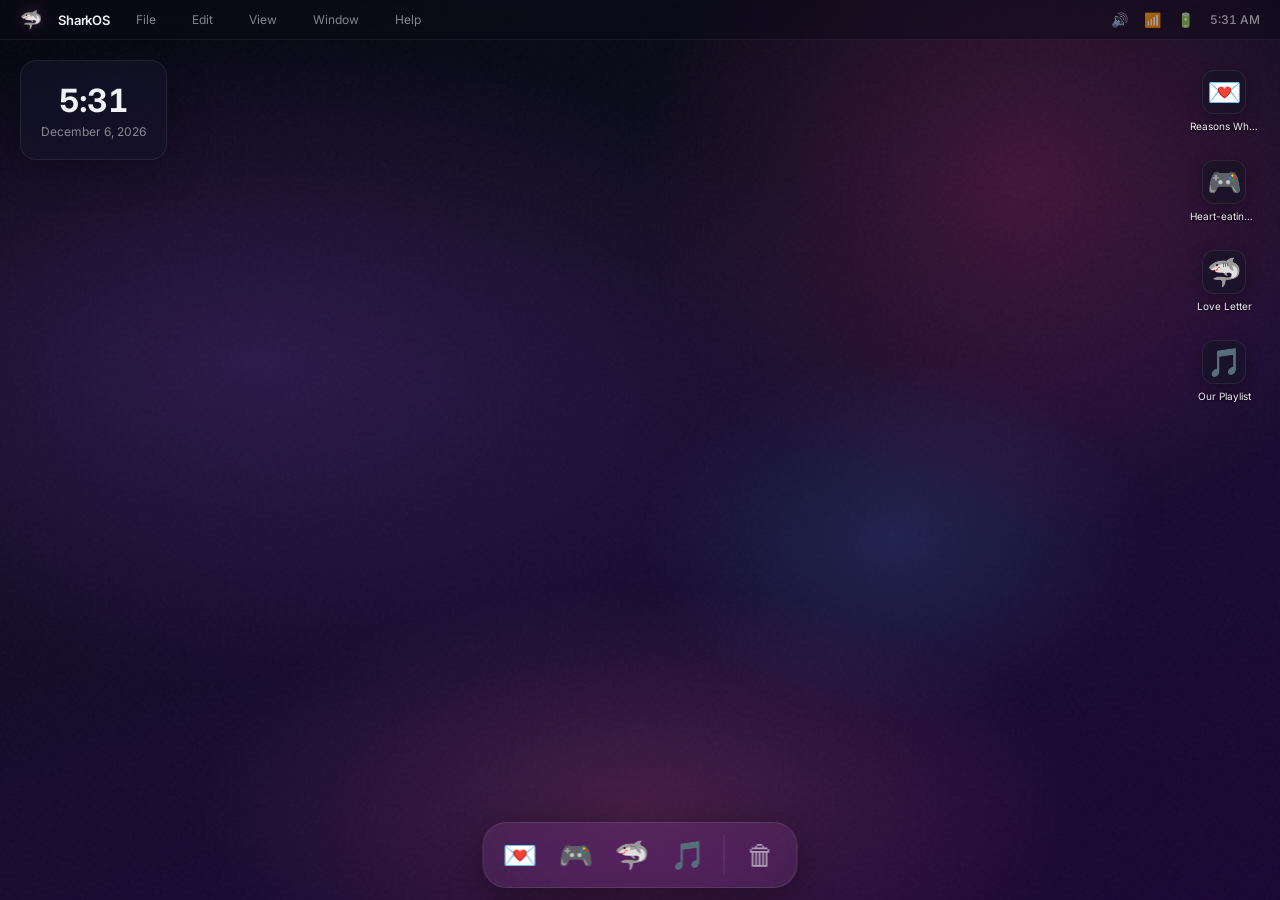
==== index.html @ 54b9f14b "SharkOS 2.0: reimagined macOS Sonoma layout - Replaced taskbar+start menu with macOS-style menu bar " ====
<!DOCTYPE html>
<html lang="en">
<head>
  <meta charset="UTF-8">
  <meta name="viewport" content="width=device-width, initial-scale=1.0">
  <title data-config="app.name">SharkOS</title>
  <link rel="stylesheet" href="css/sharkos.css">
</head>
<body>

  <div id="wallpaper"></div>

  <div id="menu-bar">
    <div class="menu-left">
      <span class="menu-logo">🦈</span>
      <span class="menu-app-name" data-config="app.name">SharkOS</span>
      <span class="menu-item">File</span>
      <span class="menu-item">Edit</span>
      <span class="menu-item">View</span>
      <span class="menu-item">Window</span>
      <span class="menu-item">Help</span>
    </div>
    <div class="menu-right">
      <span class="menu-icon">🔊</span>
      <span class="menu-icon">📶</span>
      <span class="menu-icon">🔋</span>
      <span class="menu-clock" id="menu-clock">12:00 PM</span>
    </div>
  </div>

  <div id="desktop">
    <div class="widget" id="clock-widget">
      <div class="widget-time" id="widget-time">12:00</div>
      <div class="widget-date" id="widget-date">April 27, 2026</div>
    </div>

    <div id="desktop-icons"></div>

    <div id="windows"></div>
  </div>

  <div id="dock">
    <div id="dock-container"></div>
  </div>

  <script src="js/sharkos.js"></script>
  <script src="js/game.js"></script>
</body>
</html>
---- css/sharkos.css ----
@import url('https://fonts.googleapis.com/css2?family=Inter:wght@300;400;500;600;700&display=swap');

:root {
  --bg-base: #0a0a1a;
  --glass-bg: rgba(20, 20, 35, 0.6);
  --glass-border: rgba(255, 255, 255, 0.08);
  --glass-highlight: rgba(255, 255, 255, 0.12);
  --accent: #ff6b9d;
  --accent-glow: rgba(255, 107, 157, 0.25);
  --text: #f0f0f5;
  --text-dim: rgba(255, 255, 255, 0.5);
  --text-faint: rgba(255, 255, 255, 0.25);
  --menu-bar-h: 40px;
  --dock-h: 72px;
  --radius: 16px;
  --radius-sm: 10px;
  --shadow: 0 25px 80px rgba(0, 0, 0, 0.5), 0 0 0 1px rgba(255, 255, 255, 0.05);
  --transition: 0.25s cubic-bezier(0.4, 0, 0.2, 1);
}

* {
  margin: 0;
  padding: 0;
  box-sizing: border-box;
}

body {
  font-family: 'Inter', -apple-system, BlinkMacSystemFont, sans-serif;
  background: var(--bg-base);
  color: var(--text);
  height: 100vh;
  overflow: hidden;
  user-select: none;
  -webkit-font-smoothing: antialiased;
}

/* ============================================================
   WALLPAPER
   ============================================================ */

#wallpaper {
  position: fixed;
  inset: 0;
  z-index: 0;
  background:
    radial-gradient(ellipse 80% 60% at 20% 40%, rgba(107, 47, 160, 0.35) 0%, transparent 60%),
    radial-gradient(ellipse 60% 80% at 80% 20%, rgba(214, 51, 132, 0.25) 0%, transparent 50%),
    radial-gradient(ellipse 70% 50% at 50% 90%, rgba(255, 107, 157, 0.2) 0%, transparent 50%),
    radial-gradient(ellipse 40% 40% at 70% 60%, rgba(79, 172, 254, 0.15) 0%, transparent 50%),
    linear-gradient(160deg, #050510 0%, #0a0a1a 30%, #150a2e 60%, #1a0533 100%);
}

#wallpaper::after {
  content: '';
  position: absolute;
  inset: 0;
  background: url("data:image/svg+xml,%3Csvg viewBox='0 0 256 256' xmlns='http://www.w3.org/2000/svg'%3E%3Cfilter id='noise'%3E%3CfeTurbulence type='fractalNoise' baseFrequency='0.9' numOctaves='4' stitchTiles='stitch'/%3E%3C/filter%3E%3Crect width='100%25' height='100%25' filter='url(%23noise)' opacity='0.03'/%3E%3C/svg%3E");
  pointer-events: none;
}

/* ============================================================
   MENU BAR
   ============================================================ */

#menu-bar {
  position: fixed;
  top: 0;
  left: 0;
  right: 0;
  height: var(--menu-bar-h);
  z-index: 1000;
  display: flex;
  align-items: center;
  justify-content: space-between;
  padding: 0 20px;
  background: rgba(10, 10, 20, 0.5);
  backdrop-filter: blur(40px) saturate(180%);
  -webkit-backdrop-filter: blur(40px) saturate(180%);
  border-bottom: 1px solid rgba(255, 255, 255, 0.06);
}

.menu-left, .menu-right {
  display: flex;
  align-items: center;
  gap: 16px;
}

.menu-logo {
  font-size: 18px;
  filter: drop-shadow(0 0 8px var(--accent-glow));
}

.menu-app-name {
  font-weight: 600;
  font-size: 13px;
  letter-spacing: -0.01em;
}

.menu-item {
  font-size: 12px;
  color: var(--text-dim);
  cursor: pointer;
  padding: 4px 10px;
  border-radius: 6px;
  transition: all var(--transition);
}

.menu-item:hover {
  color: var(--text);
  background: rgba(255, 255, 255, 0.06);
}

.menu-icon {
  font-size: 14px;
  opacity: 0.6;
  transition: opacity var(--transition);
}

.menu-icon:hover {
  opacity: 1;
}

.menu-clock {
  font-size: 12px;
  font-weight: 500;
  color: var(--text-dim);
  font-variant-numeric: tabular-nums;
}

/* ============================================================
   DESKTOP
   ============================================================ */

#desktop {
  position: fixed;
  top: var(--menu-bar-h);
  left: 0;
  right: 0;
  bottom: 0;
  z-index: 1;
}

/* ============================================================
   DESKTOP ICONS
   ============================================================ */

#desktop-icons {
  position: absolute;
  top: 20px;
  right: 20px;
  display: flex;
  flex-direction: column;
  gap: 8px;
  z-index: 2;
}

.dsk-icon {
  width: 72px;
  display: flex;
  flex-direction: column;
  align-items: center;
  gap: 6px;
  padding: 10px 6px;
  border-radius: var(--radius-sm);
  cursor: pointer;
  transition: all var(--transition);
}

.dsk-icon:hover {
  background: rgba(255, 255, 255, 0.06);
}

.dsk-icon.selected {
  background: rgba(255, 255, 255, 0.1);
  outline: 1px solid rgba(255, 255, 255, 0.15);
}

.dsk-icon-img {
  width: 44px;
  height: 44px;
  display: flex;
  align-items: center;
  justify-content: center;
  font-size: 28px;
  background: var(--glass-bg);
  backdrop-filter: blur(20px);
  -webkit-backdrop-filter: blur(20px);
  border-radius: 12px;
  border: 1px solid var(--glass-border);
  box-shadow: 0 4px 16px rgba(0, 0, 0, 0.3);
}

.dsk-icon-label {
  font-size: 10px;
  text-align: center;
  color: var(--text);
  text-shadow: 0 1px 4px rgba(0, 0, 0, 0.8);
  line-height: 1.2;
  max-width: 68px;
  overflow: hidden;
  text-overflow: ellipsis;
  white-space: nowrap;
}

/* ============================================================
   WIDGETS
   ============================================================ */

.widget {
  position: absolute;
  background: var(--glass-bg);
  backdrop-filter: blur(30px) saturate(180%);
  -webkit-backdrop-filter: blur(30px) saturate(180%);
  border: 1px solid var(--glass-border);
  border-radius: var(--radius);
  padding: 20px;
  box-shadow: 0 10px 40px rgba(0, 0, 0, 0.3);
  z-index: 2;
}

#clock-widget {
  top: 20px;
  left: 20px;
  text-align: center;
  min-width: 140px;
}

#clock-widget .widget-time {
  font-size: 32px;
  font-weight: 700;
  letter-spacing: -0.02em;
  font-variant-numeric: tabular-nums;
}

#clock-widget .widget-date {
  font-size: 12px;
  color: var(--text-dim);
  margin-top: 4px;
}

/* ============================================================
   WINDOWS
   ============================================================ */

#windows {
  position: absolute;
  inset: 0;
  pointer-events: none;
  z-index: 10;
}

.window {
  pointer-events: auto;
  position: absolute;
  background: var(--glass-bg);
  backdrop-filter: blur(40px) saturate(180%);
  -webkit-backdrop-filter: blur(40px) saturate(180%);
  border: 1px solid var(--glass-border);
  border-radius: var(--radius);
  box-shadow: var(--shadow);
  display: none;
  flex-direction: column;
  overflow: hidden;
  animation: windowIn 0.35s cubic-bezier(0.4, 0, 0.2, 1);
}

@keyframes windowIn {
  from {
    opacity: 0;
    transform: scale(0.92) translateY(12px);
  }
  to {
    opacity: 1;
    transform: scale(1) translateY(0);
  }
}

.window.closing {
  animation: windowOut 0.25s cubic-bezier(0.4, 0, 0.2, 1) forwards;
}

@keyframes windowOut {
  from { opacity: 1; transform: scale(1); }
  to { opacity: 0; transform: scale(0.92) translateY(12px); }
}

.window.active {
  display: flex;
}

.window.maximized {
  border-radius: 0;
  border: none;
}

.window-header {
  display: flex;
  align-items: center;
  padding: 14px 18px 12px 18px;
  border-bottom: 1px solid rgba(255, 255, 255, 0.06);
  cursor: default;
  flex-shrink: 0;
}

.window-title {
  flex: 1;
  font-size: 13px;
  font-weight: 600;
  text-align: center;
  color: var(--text-dim);
  letter-spacing: -0.01em;
}

.window-controls {
  display: flex;
  gap: 8px;
  position: absolute;
  left: 18px;
  top: 14px;
}

.window-btn {
  width: 12px;
  height: 12px;
  border-radius: 50%;
  cursor: pointer;
  transition: all 0.15s;
  position: relative;
}

.window-btn:hover {
  transform: scale(1.15);
}

.window-btn.close { background: #ff5f57; }
.window-btn.minimize { background: #febc2e; }
.window-btn.maximize { background: #28c840; }

.window-btn::after {
  content: '';
  position: absolute;
  inset: 2px;
  border-radius: 50%;
  background: rgba(0, 0, 0, 0.25);
  opacity: 0;
  transition: opacity 0.15s;
}

.window-btn:hover::after {
  opacity: 1;
}

.window-content {
  flex: 1;
  padding: 24px;
  overflow-y: auto;
  font-size: 14px;
  line-height: 1.6;
}

.window-content::-webkit-scrollbar {
  width: 6px;
}

.window-content::-webkit-scrollbar-track {
  background: transparent;
}

.window-content::-webkit-scrollbar-thumb {
  background: rgba(255, 255, 255, 0.1);
  border-radius: 3px;
}

.window-content::-webkit-scrollbar-thumb:hover {
  background: rgba(255, 255, 255, 0.2);
}

/* ============================================================
   APP-SPECIFIC STYLES
   ============================================================ */

/* Reasons */
.reasons-list {
  list-style: none;
  counter-reset: reason;
}

.reasons-list li {
  counter-increment: reason;
  padding: 14px 0;
  border-bottom: 1px solid rgba(255, 255, 255, 0.06);
  font-size: 14px;
  line-height: 1.6;
}

.reasons-list li:last-child {
  border-bottom: none;
}

.reasons-list li::before {
  content: counter(reason);
  display: inline-flex;
  align-items: center;
  justify-content: center;
  width: 24px;
  height: 24px;
  background: var(--accent);
  color: #fff;
  border-radius: 50%;
  font-size: 11px;
  font-weight: 700;
  margin-right: 12px;
  flex-shrink: 0;
}

/* Love Letter */
.letter-content {
  font-style: italic;
  line-height: 1.9;
  font-size: 14px;
}

.letter-content .letter-title {
  text-align: center;
  color: var(--accent);
  font-weight: 600;
  font-size: 16px;
  margin-bottom: 24px;
  font-style: normal;
}

.letter-content p {
  margin-bottom: 16px;
}

.letter-content .letter-signature {
  text-align: right;
  margin-top: 24px;
  color: var(--text-dim);
}

/* Game */
.game-container {
  display: flex;
  flex-direction: column;
  align-items: center;
  gap: 16px;
}

.game-stats {
  display: flex;
  gap: 32px;
  font-size: 14px;
  font-weight: 500;
}

.game-stats span span {
  color: var(--accent);
  font-weight: 700;
}

#game-canvas {
  border: 1px solid var(--glass-border);
  border-radius: var(--radius-sm);
  cursor: crosshair;
  max-width: 100%;
  background: rgba(0, 0, 0, 0.3);
}

#game-btn {
  padding: 10px 28px;
  background: var(--accent);
  border: none;
  border-radius: 8px;
  color: #fff;
  font-family: 'Inter', sans-serif;
  font-size: 13px;
  font-weight: 600;
  cursor: pointer;
  transition: all var(--transition);
}

#game-btn:hover {
  transform: translateY(-1px);
  box-shadow: 0 6px 20px var(--accent-glow);
}

/* Music */
.music-now-playing {
  text-align: center;
  padding: 20px;
  background: rgba(255, 255, 255, 0.03);
  border-radius: var(--radius-sm);
  border: 1px solid rgba(255, 255, 255, 0.06);
  margin-bottom: 16px;
}

.music-now-playing .music-icon {
  font-size: 32px;
  margin-bottom: 8px;
}

.music-now-playing .music-song-title {
  font-weight: 600;
  font-size: 14px;
}

.playlist {
  display: flex;
  flex-direction: column;
  gap: 4px;
}

.playlist .track {
  display: flex;
  justify-content: space-between;
  align-items: center;
  padding: 12px 16px;
  border-radius: var(--radius-sm);
  cursor: pointer;
  transition: all var(--transition);
  font-size: 13px;
}

.playlist .track:hover {
  background: rgba(255, 255, 255, 0.06);
}

.playlist .track.playing {
  background: rgba(255, 107, 157, 0.1);
  border-left: 3px solid var(--accent);
}

.playlist .play-btn {
  color: var(--text-dim);
  font-size: 12px;
}

.playlist .track.playing .play-btn {
  color: var(--accent);
}

.player-controls {
  display: flex;
  align-items: center;
  gap: 16px;
  justify-content: center;
  margin-top: 20px;
}

.player-controls button {
  width: 40px;
  height: 40px;
  border-radius: 50%;
  border: 1px solid var(--glass-border);
  background: rgba(255, 255, 255, 0.04);
  color: var(--text);
  font-size: 16px;
  cursor: pointer;
  transition: all var(--transition);
  display: flex;
  align-items: center;
  justify-content: center;
}

.player-controls button:hover {
  background: rgba(255, 255, 255, 0.1);
  border-color: var(--accent);
}

#seek-bar {
  -webkit-appearance: none;
  width: 100%;
  height: 4px;
  background: rgba(255, 255, 255, 0.1);
  border-radius: 2px;
  cursor: pointer;
  margin-top: 16px;
}

#seek-bar::-webkit-slider-thumb {
  -webkit-appearance: none;
  width: 14px;
  height: 14px;
  background: var(--accent);
  border-radius: 50%;
  cursor: pointer;
  transition: transform 0.15s;
}

#seek-bar::-webkit-slider-thumb:hover {
  transform: scale(1.3);
}

.music-times {
  display: flex;
  justify-content: space-between;
  font-size: 11px;
  color: var(--text-dim);
  margin-top: 6px;
  font-variant-numeric: tabular-nums;
}

.volume-control {
  display: flex;
  align-items: center;
  gap: 10px;
  margin-top: 16px;
}

.volume-control span {
  font-size: 14px;
  opacity: 0.6;
}

#volume-bar {
  -webkit-appearance: none;
  flex: 1;
  height: 4px;
  background: rgba(255, 255, 255, 0.1);
  border-radius: 2px;
  cursor: pointer;
}

#volume-bar::-webkit-slider-thumb {
  -webkit-appearance: none;
  width: 12px;
  height: 12px;
  background: var(--accent);
  border-radius: 50%;
  cursor: pointer;
}

/* ============================================================
   DOCK
   ============================================================ */

#dock {
  position: fixed;
  bottom: 12px;
  left: 50%;
  transform: translateX(-50%);
  z-index: 1000;
  padding: 6px 10px;
  background: rgba(255, 255, 255, 0.06);
  backdrop-filter: blur(40px) saturate(180%);
  -webkit-backdrop-filter: blur(40px) saturate(180%);
  border: 1px solid rgba(255, 255, 255, 0.1);
  border-radius: 24px;
  box-shadow: 0 10px 40px rgba(0, 0, 0, 0.4);
}

#dock-container {
  display: flex;
  align-items: flex-end;
  gap: 4px;
}

.dock-item {
  width: 52px;
  height: 52px;
  display: flex;
  align-items: center;
  justify-content: center;
  font-size: 28px;
  border-radius: 14px;
  cursor: pointer;
  transition: all 0.2s cubic-bezier(0.4, 0, 0.2, 1);
  position: relative;
}

.dock-item:hover {
  transform: translateY(-8px) scale(1.2);
}

.dock-item.active::after {
  content: '';
  position: absolute;
  bottom: -6px;
  left: 50%;
  transform: translateX(-50%);
  width: 4px;
  height: 4px;
  background: var(--text);
  border-radius: 50%;
  opacity: 0.6;
}

.dock-separator {
  width: 1px;
  height: 40px;
  background: rgba(255, 255, 255, 0.1);
  margin: 0 6px;
  align-self: center;
}

/* ============================================================
   ANIMATIONS
   ============================================================ */

@keyframes fadeIn {
  from { opacity: 0; }
  to { opacity: 1; }
}

@keyframes slideUp {
  from { opacity: 0; transform: translateY(20px); }
  to { opacity: 1; transform: translateY(0); }
}

@keyframes pulse {
  0%, 100% { opacity: 0.6; }
  50% { opacity: 1; }
}

/* ============================================================
   RESPONSIVE
   ============================================================ */

@media (max-width: 768px) {
  :root {
    --menu-bar-h: 36px;
    --dock-h: 60px;
  }

  .menu-item { display: none; }
  .menu-app-name { font-size: 12px; }

  #desktop-icons {
    top: 12px;
    right: 12px;
  }

  .dsk-icon { width: 56px; padding: 6px 4px; }
  .dsk-icon-img { width: 36px; height: 36px; font-size: 22px; border-radius: 10px; }
  .dsk-icon-label { font-size: 9px; }

  #clock-widget {
    padding: 12px;
    min-width: 100px;
  }

  #clock-widget .widget-time { font-size: 22px; }
  #clock-widget .widget-date { font-size: 10px; }

  .window {
    min-width: calc(100vw - 24px) !important;
    width: calc(100vw - 24px) !important;
    left: 12px !important;
    right: 12px !important;
    top: 60px !important;
    max-height: calc(100vh - 140px);
  }

  .window-content { padding: 16px; }

  .dock-item { width: 40px; height: 40px; font-size: 22px; border-radius: 10px; }

  .game-stats { gap: 16px; font-size: 12px; }

  #game-canvas {
    width: 100% !important;
    height: 180px !important;
  }

  #game-btn {
    width: 100%;
    padding: 14px !important;
  }
}
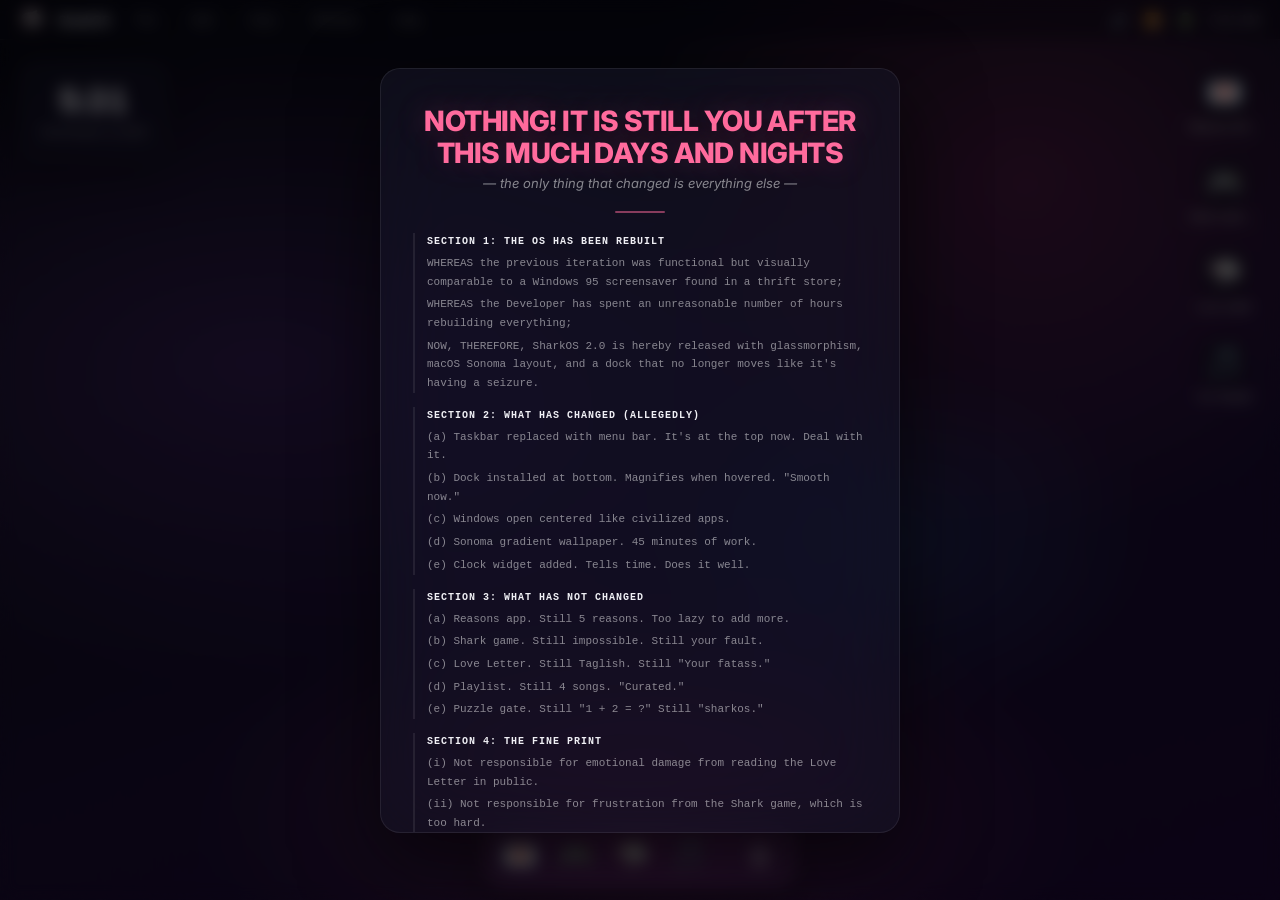
==== commit 255a164b: "feat: changelog as dismissible popup modal - Changelog now appears as a modal overlay on page load -" ====
--- a/index.html
+++ b/index.html
@@ -43,6 +43,55 @@
     <div id="dock-container"></div>
   </div>
 
+  <div id="changelog-modal" class="changelog-modal">
+    <div class="changelog-overlay"></div>
+    <div class="changelog-popup">
+      <div class="changelog-headline">NOTHING! IT IS STILL YOU AFTER THIS MUCH DAYS AND NIGHTS</div>
+      <div class="changelog-sub">— the only thing that changed is everything else —</div>
+      <div class="changelog-divider"></div>
+      <div class="changelog-body">
+        <div class="clause">
+          <div class="clause-title">Section 1: The OS Has Been Rebuilt</div>
+          <p>WHEREAS the previous iteration was functional but visually comparable to a Windows 95 screensaver found in a thrift store;</p>
+          <p>WHEREAS the Developer has spent an unreasonable number of hours rebuilding everything;</p>
+          <p>NOW, THEREFORE, SharkOS 2.0 is hereby released with glassmorphism, macOS Sonoma layout, and a dock that no longer moves like it's having a seizure.</p>
+        </div>
+        <div class="clause">
+          <div class="clause-title">Section 2: What Has Changed (Allegedly)</div>
+          <p>(a) Taskbar replaced with menu bar. It's at the top now. Deal with it.</p>
+          <p>(b) Dock installed at bottom. Magnifies when hovered. "Smooth now."</p>
+          <p>(c) Windows open centered like civilized apps.</p>
+          <p>(d) Sonoma gradient wallpaper. 45 minutes of work.</p>
+          <p>(e) Clock widget added. Tells time. Does it well.</p>
+        </div>
+        <div class="clause">
+          <div class="clause-title">Section 3: What Has NOT Changed</div>
+          <p>(a) Reasons app. Still 5 reasons. Too lazy to add more.</p>
+          <p>(b) Shark game. Still impossible. Still your fault.</p>
+          <p>(c) Love Letter. Still Taglish. Still "Your fatass."</p>
+          <p>(d) Playlist. Still 4 songs. "Curated."</p>
+          <p>(e) Puzzle gate. Still "1 + 2 = ?" Still "sharkos."</p>
+        </div>
+        <div class="clause">
+          <div class="clause-title">Section 4: The Fine Print</div>
+          <p>(i) Not responsible for emotional damage from reading the Love Letter in public.</p>
+          <p>(ii) Not responsible for frustration from the Shark game, which is too hard.</p>
+          <p>(iii) Will continue to love you regardless of how many times you close apps without reading them.</p>
+          <p>(iv) Binding in perpetuity or until "umay na tayo," whichever comes first.</p>
+        </div>
+        <p class="fine-print">* Legally binding in zero jurisdictions. The Developer is not a lawyer. The Developer is a fatass.</p>
+      </div>
+      <div class="changelog-footer">
+        <label class="changelog-check">
+          <input type="checkbox" id="changelog-dontshow">
+          <span>Don't show this again (this session only)</span>
+        </label>
+        <button class="changelog-dismiss" id="changelog-dismiss">I Understand</button>
+      </div>
+      <div class="changelog-sig">— Your fatass 🥷🧑</div>
+    </div>
+  </div>
+
   <script src="js/sharkos.js"></script>
   <script src="js/game.js"></script>
 </body>
--- a/css/sharkos.css
+++ b/css/sharkos.css
@@ -665,12 +665,8 @@
   font-size: 28px;
   border-radius: 14px;
   cursor: pointer;
-  transition: all 0.2s cubic-bezier(0.4, 0, 0.2, 1);
   position: relative;
-}
-
-.dock-item:hover {
-  transform: translateY(-8px) scale(1.2);
+  will-change: transform;
 }
 
 .dock-item.active::after {
@@ -714,6 +710,184 @@
 }
 
 /* ============================================================
+   CHANGELOG MODAL
+   ============================================================ */
+
+.changelog-modal {
+  position: fixed;
+  inset: 0;
+  z-index: 2000;
+  display: flex;
+  align-items: center;
+  justify-content: center;
+  padding: 20px;
+  opacity: 1;
+  transition: opacity 0.3s ease;
+}
+
+.changelog-modal.hidden {
+  opacity: 0;
+  pointer-events: none;
+}
+
+.changelog-overlay {
+  position: absolute;
+  inset: 0;
+  background: rgba(0, 0, 0, 0.6);
+  backdrop-filter: blur(8px);
+  -webkit-backdrop-filter: blur(8px);
+}
+
+.changelog-popup {
+  position: relative;
+  max-width: 520px;
+  width: 100%;
+  max-height: 85vh;
+  overflow-y: auto;
+  background: var(--glass-bg);
+  backdrop-filter: blur(40px) saturate(180%);
+  -webkit-backdrop-filter: blur(40px) saturate(180%);
+  border: 1px solid var(--glass-border);
+  border-radius: 20px;
+  box-shadow: 0 25px 80px rgba(0, 0, 0, 0.6);
+  padding: 36px 32px;
+  animation: popupIn 0.4s cubic-bezier(0.4, 0, 0.2, 1);
+}
+
+@keyframes popupIn {
+  from { opacity: 0; transform: scale(0.9) translateY(20px); }
+  to { opacity: 1; transform: scale(1) translateY(0); }
+}
+
+.changelog-popup::-webkit-scrollbar {
+  width: 4px;
+}
+
+.changelog-popup::-webkit-scrollbar-track {
+  background: transparent;
+}
+
+.changelog-popup::-webkit-scrollbar-thumb {
+  background: rgba(255, 255, 255, 0.1);
+  border-radius: 2px;
+}
+
+.changelog-headline {
+  font-size: clamp(20px, 3.5vw, 28px);
+  font-weight: 800;
+  color: var(--accent);
+  letter-spacing: -0.02em;
+  line-height: 1.15;
+  text-align: center;
+  text-shadow: 0 0 30px var(--accent-glow);
+  margin-bottom: 6px;
+}
+
+.changelog-sub {
+  font-size: 13px;
+  color: var(--text-dim);
+  text-align: center;
+  font-style: italic;
+  margin-bottom: 20px;
+}
+
+.changelog-divider {
+  width: 50px;
+  height: 2px;
+  background: var(--accent);
+  margin: 0 auto 20px auto;
+  border-radius: 1px;
+  opacity: 0.5;
+}
+
+.changelog-body {
+  font-size: 11px;
+  line-height: 1.7;
+  color: var(--text-dim);
+  font-family: 'Courier New', monospace;
+  margin-bottom: 20px;
+}
+
+.changelog-body .clause {
+  margin-bottom: 14px;
+  padding-left: 12px;
+  border-left: 2px solid rgba(255, 255, 255, 0.08);
+}
+
+.changelog-body .clause-title {
+  color: var(--text);
+  font-weight: 700;
+  font-size: 10px;
+  text-transform: uppercase;
+  letter-spacing: 1px;
+  margin-bottom: 4px;
+}
+
+.changelog-body p {
+  margin-bottom: 4px;
+}
+
+.changelog-body .fine-print {
+  font-size: 9px;
+  color: var(--text-faint);
+  font-style: italic;
+  margin-top: 12px;
+}
+
+.changelog-footer {
+  display: flex;
+  align-items: center;
+  justify-content: space-between;
+  gap: 16px;
+  flex-wrap: wrap;
+  margin-top: 20px;
+  padding-top: 16px;
+  border-top: 1px solid rgba(255, 255, 255, 0.06);
+}
+
+.changelog-check {
+  display: flex;
+  align-items: center;
+  gap: 8px;
+  font-size: 11px;
+  color: var(--text-dim);
+  cursor: pointer;
+  user-select: none;
+}
+
+.changelog-check input[type="checkbox"] {
+  accent-color: var(--accent);
+  width: 14px;
+  height: 14px;
+  cursor: pointer;
+}
+
+.changelog-dismiss {
+  padding: 10px 24px;
+  background: var(--accent);
+  border: none;
+  border-radius: 8px;
+  color: #fff;
+  font-family: 'Inter', sans-serif;
+  font-size: 13px;
+  font-weight: 600;
+  cursor: pointer;
+  transition: all 0.2s;
+}
+
+.changelog-dismiss:hover {
+  transform: translateY(-1px);
+  box-shadow: 0 6px 20px var(--accent-glow);
+}
+
+.changelog-sig {
+  text-align: right;
+  font-size: 11px;
+  color: var(--text-dim);
+  margin-top: 16px;
+}
+
+/* ============================================================
    RESPONSIVE
    ============================================================ */
 
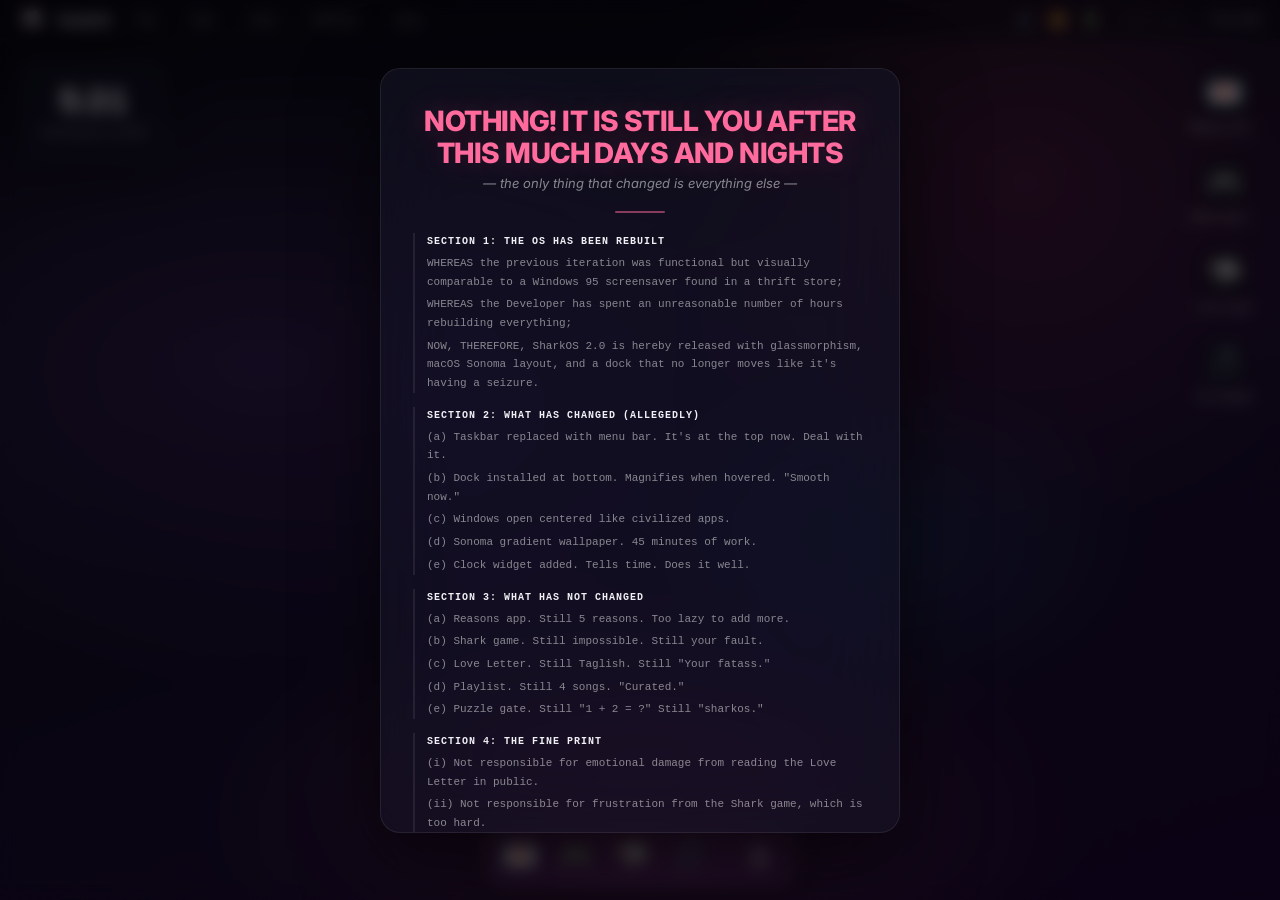
==== commit 8c33c22c: "feat: subtle What's New button to re-open changelog - Added low-opacity 'What's New' text in menu ba" ====
--- a/index.html
+++ b/index.html
@@ -24,6 +24,7 @@
       <span class="menu-icon">🔊</span>
       <span class="menu-icon">📶</span>
       <span class="menu-icon">🔋</span>
+      <span class="menu-item" id="whats-new-btn" style="font-size:11px; opacity:0.4; padding:2px 8px;">What's New</span>
       <span class="menu-clock" id="menu-clock">12:00 PM</span>
     </div>
   </div>
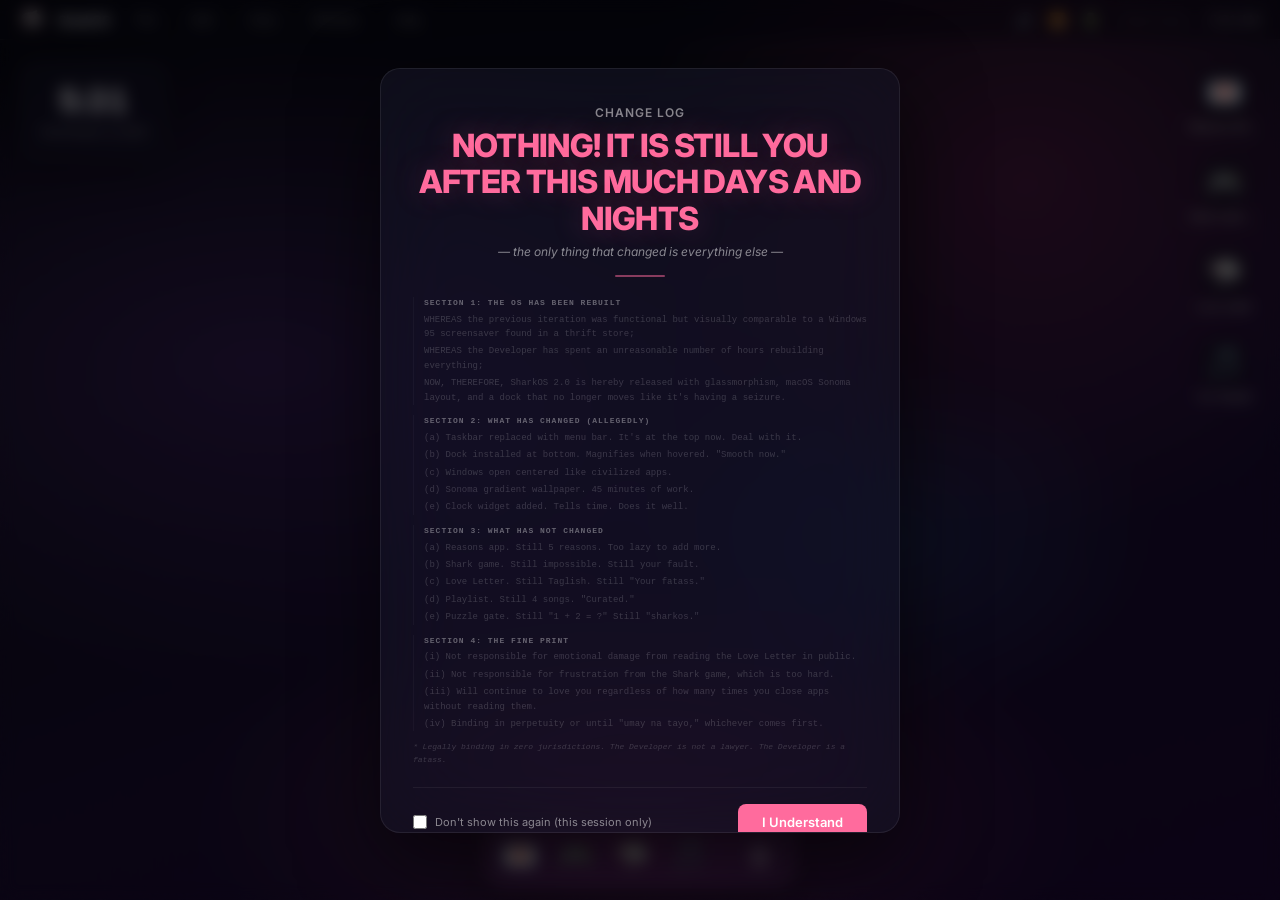
==== commit d2a7ec75: "update: changelog modal with 'Change log' title and subtle body - Added 'Change log' as the modal ti" ====
--- a/index.html
+++ b/index.html
@@ -47,6 +47,7 @@
   <div id="changelog-modal" class="changelog-modal">
     <div class="changelog-overlay"></div>
     <div class="changelog-popup">
+      <div class="changelog-title">Change log</div>
       <div class="changelog-headline">NOTHING! IT IS STILL YOU AFTER THIS MUCH DAYS AND NIGHTS</div>
       <div class="changelog-sub">— the only thing that changed is everything else —</div>
       <div class="changelog-divider"></div>
--- a/css/sharkos.css
+++ b/css/sharkos.css
@@ -772,8 +772,18 @@
   border-radius: 2px;
 }
 
+.changelog-title {
+  font-size: 12px;
+  font-weight: 600;
+  color: var(--text-dim);
+  text-transform: uppercase;
+  letter-spacing: 1px;
+  text-align: center;
+  margin-bottom: 8px;
+}
+
 .changelog-headline {
-  font-size: clamp(20px, 3.5vw, 28px);
+  font-size: clamp(22px, 4vw, 32px);
   font-weight: 800;
   color: var(--accent);
   letter-spacing: -0.02em;
@@ -784,11 +794,11 @@
 }
 
 .changelog-sub {
-  font-size: 13px;
+  font-size: 12px;
   color: var(--text-dim);
   text-align: center;
   font-style: italic;
-  margin-bottom: 20px;
+  margin-bottom: 16px;
 }
 
 .changelog-divider {
@@ -801,37 +811,38 @@
 }
 
 .changelog-body {
-  font-size: 11px;
-  line-height: 1.7;
-  color: var(--text-dim);
+  font-size: 9px;
+  line-height: 1.6;
+  color: var(--text-faint);
   font-family: 'Courier New', monospace;
-  margin-bottom: 20px;
+  margin-bottom: 16px;
+  opacity: 0.7;
 }
 
 .changelog-body .clause {
-  margin-bottom: 14px;
-  padding-left: 12px;
-  border-left: 2px solid rgba(255, 255, 255, 0.08);
+  margin-bottom: 10px;
+  padding-left: 10px;
+  border-left: 1px solid rgba(255, 255, 255, 0.05);
 }
 
 .changelog-body .clause-title {
-  color: var(--text);
+  color: var(--text-dim);
   font-weight: 700;
-  font-size: 10px;
+  font-size: 8px;
   text-transform: uppercase;
   letter-spacing: 1px;
-  margin-bottom: 4px;
+  margin-bottom: 3px;
 }
 
 .changelog-body p {
-  margin-bottom: 4px;
+  margin-bottom: 3px;
 }
 
 .changelog-body .fine-print {
-  font-size: 9px;
+  font-size: 8px;
   color: var(--text-faint);
   font-style: italic;
-  margin-top: 12px;
+  margin-top: 10px;
 }
 
 .changelog-footer {
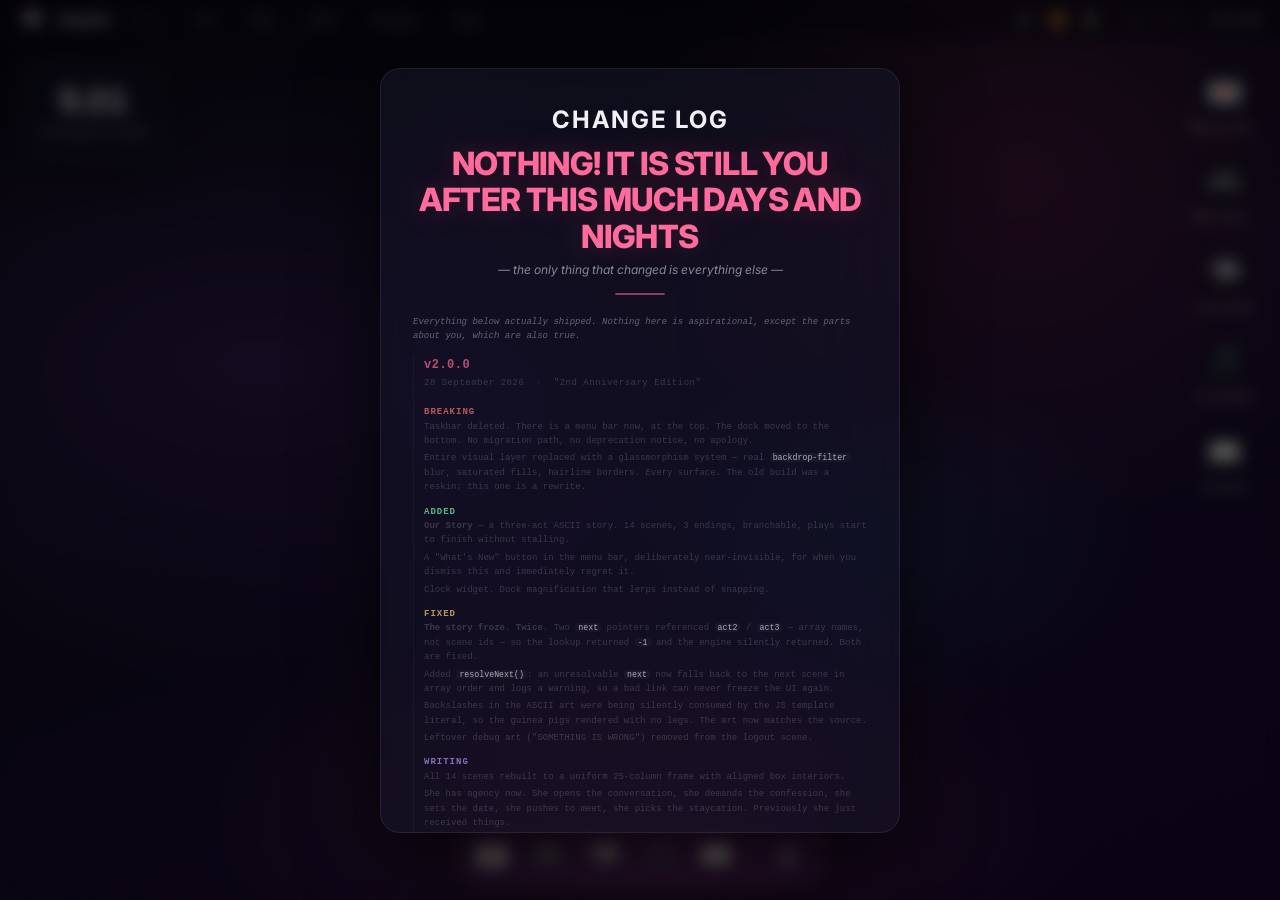
==== commit 04a55b85: "Change log: real versioned changelog instead of fake legal sections The modal and the standalone pag" ====
--- a/index.html
+++ b/index.html
@@ -14,6 +14,7 @@
     <div class="menu-left">
       <span class="menu-logo">🦈</span>
       <span class="menu-app-name" data-config="app.name">SharkOS</span>
+      <span class="menu-version" data-config="app.version">2.0.0</span>
       <span class="menu-item">File</span>
       <span class="menu-item">Edit</span>
       <span class="menu-item">View</span>
@@ -52,36 +53,39 @@
       <div class="changelog-sub">— the only thing that changed is everything else —</div>
       <div class="changelog-divider"></div>
       <div class="changelog-body">
+        <p class="cl-lede">Everything below actually shipped. Nothing here is aspirational, except the parts about you, which are also true.</p>
+
         <div class="clause">
-          <div class="clause-title">Section 1: The OS Has Been Rebuilt</div>
-          <p>WHEREAS the previous iteration was functional but visually comparable to a Windows 95 screensaver found in a thrift store;</p>
-          <p>WHEREAS the Developer has spent an unreasonable number of hours rebuilding everything;</p>
-          <p>NOW, THEREFORE, SharkOS 2.0 is hereby released with glassmorphism, macOS Sonoma layout, and a dock that no longer moves like it's having a seizure.</p>
+          <div class="cl-version">v2.0.0</div>
+          <div class="cl-date">28 September 2026 &nbsp;·&nbsp; "2nd Anniversary Edition"</div>
+
+          <div class="cl-tag cl-tag-break">Breaking</div>
+          <p>Taskbar deleted. There is a menu bar now, at the top. The dock moved to the bottom. No migration path, no deprecation notice, no apology.</p>
+          <p>Entire visual layer replaced with a glassmorphism system — real <code>backdrop-filter</code> blur, saturated fills, hairline borders. Every surface. The old build was a reskin; this one is a rewrite.</p>
+
+          <div class="cl-tag cl-tag-add">Added</div>
+          <p><b>Our Story</b> — a three-act ASCII story. 14 scenes, 3 endings, branchable, plays start to finish without stalling.</p>
+          <p>A "What's New" button in the menu bar, deliberately near-invisible, for when you dismiss this and immediately regret it.</p>
+          <p>Clock widget. Dock magnification that lerps instead of snapping.</p>
+
+          <div class="cl-tag cl-tag-fix">Fixed</div>
+          <p><b>The story froze. Twice.</b> Two <code>next</code> pointers referenced <code>act2</code> / <code>act3</code> — array names, not scene ids — so the lookup returned <code>-1</code> and the engine silently returned. Both are fixed.</p>
+          <p>Added <code>resolveNext()</code>: an unresolvable <code>next</code> now falls back to the next scene in array order and logs a warning, so a bad link can never freeze the UI again.</p>
+          <p>Backslashes in the ASCII art were being silently consumed by the JS template literal, so the guinea pigs rendered with no legs. The art now matches the source.</p>
+          <p>Leftover debug art ("SOMETHING IS WRONG") removed from the logout scene.</p>
+
+          <div class="cl-tag cl-tag-write">Writing</div>
+          <p>All 14 scenes rebuilt to a uniform 25-column frame with aligned box interiors.</p>
+          <p>She has agency now. She opens the conversation, she demands the confession, she sets the date, she pushes to meet, she picks the staycation. Previously she just received things.</p>
+          <p>Point of view is strict — "you" is her, "he" is him. Cut every third-person slip ("the two of them", "we know", "She finished nursing").</p>
+          <p>Consistency pass against the real timeline. Removed a breadwinner who never existed, a hallway in a building he was never physically in, and a line that flatly contradicted the next one.</p>
+          <p>Cut the legal disclaimer from the ending. It was deflating the landing it sat under.</p>
+
+          <div class="cl-tag cl-tag-same">Untouched</div>
+          <p>The five reasons. The shark game. The four songs. The puzzle gate — still "1 + 2 = ?", still "sharkos". The playlist is still curated.</p>
         </div>
-        <div class="clause">
-          <div class="clause-title">Section 2: What Has Changed (Allegedly)</div>
-          <p>(a) Taskbar replaced with menu bar. It's at the top now. Deal with it.</p>
-          <p>(b) Dock installed at bottom. Magnifies when hovered. "Smooth now."</p>
-          <p>(c) Windows open centered like civilized apps.</p>
-          <p>(d) Sonoma gradient wallpaper. 45 minutes of work.</p>
-          <p>(e) Clock widget added. Tells time. Does it well.</p>
-        </div>
-        <div class="clause">
-          <div class="clause-title">Section 3: What Has NOT Changed</div>
-          <p>(a) Reasons app. Still 5 reasons. Too lazy to add more.</p>
-          <p>(b) Shark game. Still impossible. Still your fault.</p>
-          <p>(c) Love Letter. Still Taglish. Still "Your fatass."</p>
-          <p>(d) Playlist. Still 4 songs. "Curated."</p>
-          <p>(e) Puzzle gate. Still "1 + 2 = ?" Still "sharkos."</p>
-        </div>
-        <div class="clause">
-          <div class="clause-title">Section 4: The Fine Print</div>
-          <p>(i) Not responsible for emotional damage from reading the Love Letter in public.</p>
-          <p>(ii) Not responsible for frustration from the Shark game, which is too hard.</p>
-          <p>(iii) Will continue to love you regardless of how many times you close apps without reading them.</p>
-          <p>(iv) Binding in perpetuity or until "umay na tayo," whichever comes first.</p>
-        </div>
-        <p class="fine-print">* Legally binding in zero jurisdictions. The Developer is not a lawyer. The Developer is a fatass.</p>
+
+        <p class="fine-print">* This changelog is legally binding in zero jurisdictions. The Developer is not a lawyer. The Developer is a fatass.</p>
       </div>
       <div class="changelog-footer">
         <label class="changelog-check">
--- a/css/sharkos.css
+++ b/css/sharkos.css
@@ -96,6 +96,17 @@
   letter-spacing: -0.01em;
 }
 
+.menu-version {
+  font-size: 10px;
+  color: var(--text-faint);
+  letter-spacing: 0.5px;
+  padding: 1px 5px;
+  border: 1px solid rgba(255, 255, 255, 0.08);
+  border-radius: 4px;
+  margin-right: 4px;
+  user-select: none;
+}
+
 .menu-item {
   font-size: 12px;
   color: var(--text-dim);
@@ -773,13 +784,13 @@
 }
 
 .changelog-title {
-  font-size: 12px;
-  font-weight: 600;
-  color: var(--text-dim);
+  font-size: clamp(18px, 3vw, 24px);
+  font-weight: 700;
+  color: var(--text);
   text-transform: uppercase;
-  letter-spacing: 1px;
+  letter-spacing: 2px;
   text-align: center;
-  margin-bottom: 8px;
+  margin-bottom: 12px;
 }
 
 .changelog-headline {
@@ -845,6 +856,47 @@
   margin-top: 10px;
 }
 
+/* ---- versioned changelog entries ---- */
+.changelog-body .cl-version {
+  color: var(--accent);
+  font-weight: 700;
+  font-size: 12px;
+  letter-spacing: 0.5px;
+  margin-bottom: 1px;
+}
+.changelog-body .cl-date {
+  color: var(--text-faint);
+  font-size: 9px;
+  margin-bottom: 8px;
+  letter-spacing: 0.5px;
+}
+.changelog-body .cl-tag {
+  display: inline-block;
+  font-weight: 700;
+  font-size: 9px;
+  letter-spacing: 1px;
+  text-transform: uppercase;
+  margin-top: 7px;
+}
+.changelog-body .cl-tag-break { color: #ff7b7b; }
+.changelog-body .cl-tag-add   { color: #7bffb0; }
+.changelog-body .cl-tag-fix   { color: #ffd27b; }
+.changelog-body .cl-tag-write { color: #b79bff; }
+.changelog-body .cl-tag-same  { color: var(--text-faint); }
+.changelog-body .cl-lede {
+  color: var(--text-dim);
+  font-style: italic;
+  margin-bottom: 12px;
+}
+.changelog-body code {
+  font-family: 'Courier New', monospace;
+  font-size: 0.92em;
+  color: var(--text);
+  background: rgba(255, 255, 255, 0.05);
+  padding: 0 3px;
+  border-radius: 3px;
+}
+
 .changelog-footer {
   display: flex;
   align-items: center;
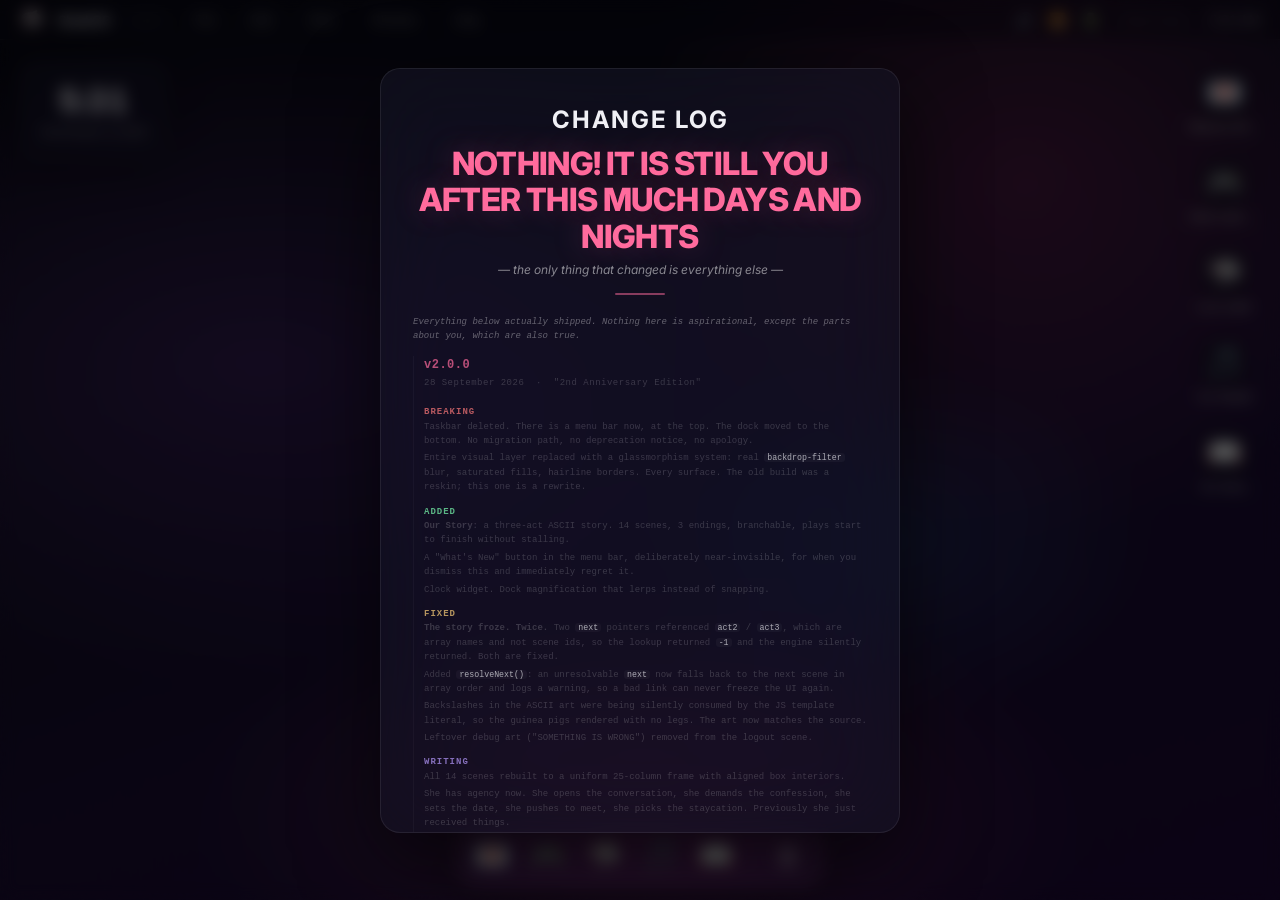
==== commit 82fd949a: "style: drop em dashes from the letter and changelog prose The letter read better with periods and co" ====
--- a/index.html
+++ b/index.html
@@ -61,15 +61,15 @@
 
           <div class="cl-tag cl-tag-break">Breaking</div>
           <p>Taskbar deleted. There is a menu bar now, at the top. The dock moved to the bottom. No migration path, no deprecation notice, no apology.</p>
-          <p>Entire visual layer replaced with a glassmorphism system — real <code>backdrop-filter</code> blur, saturated fills, hairline borders. Every surface. The old build was a reskin; this one is a rewrite.</p>
+          <p>Entire visual layer replaced with a glassmorphism system: real <code>backdrop-filter</code> blur, saturated fills, hairline borders. Every surface. The old build was a reskin; this one is a rewrite.</p>
 
           <div class="cl-tag cl-tag-add">Added</div>
-          <p><b>Our Story</b> — a three-act ASCII story. 14 scenes, 3 endings, branchable, plays start to finish without stalling.</p>
+          <p><b>Our Story</b>: a three-act ASCII story. 14 scenes, 3 endings, branchable, plays start to finish without stalling.</p>
           <p>A "What's New" button in the menu bar, deliberately near-invisible, for when you dismiss this and immediately regret it.</p>
           <p>Clock widget. Dock magnification that lerps instead of snapping.</p>
 
           <div class="cl-tag cl-tag-fix">Fixed</div>
-          <p><b>The story froze. Twice.</b> Two <code>next</code> pointers referenced <code>act2</code> / <code>act3</code> — array names, not scene ids — so the lookup returned <code>-1</code> and the engine silently returned. Both are fixed.</p>
+          <p><b>The story froze. Twice.</b> Two <code>next</code> pointers referenced <code>act2</code> / <code>act3</code>, which are array names and not scene ids, so the lookup returned <code>-1</code> and the engine silently returned. Both are fixed.</p>
           <p>Added <code>resolveNext()</code>: an unresolvable <code>next</code> now falls back to the next scene in array order and logs a warning, so a bad link can never freeze the UI again.</p>
           <p>Backslashes in the ASCII art were being silently consumed by the JS template literal, so the guinea pigs rendered with no legs. The art now matches the source.</p>
           <p>Leftover debug art ("SOMETHING IS WRONG") removed from the logout scene.</p>
@@ -77,12 +77,12 @@
           <div class="cl-tag cl-tag-write">Writing</div>
           <p>All 14 scenes rebuilt to a uniform 25-column frame with aligned box interiors.</p>
           <p>She has agency now. She opens the conversation, she demands the confession, she sets the date, she pushes to meet, she picks the staycation. Previously she just received things.</p>
-          <p>Point of view is strict — "you" is her, "he" is him. Cut every third-person slip ("the two of them", "we know", "She finished nursing").</p>
+          <p>Point of view is strict: "you" is her, "he" is him. Cut every third-person slip ("the two of them", "we know", "She finished nursing").</p>
           <p>Consistency pass against the real timeline. Removed a breadwinner who never existed, a hallway in a building he was never physically in, and a line that flatly contradicted the next one.</p>
           <p>Cut the legal disclaimer from the ending. It was deflating the landing it sat under.</p>
 
           <div class="cl-tag cl-tag-same">Untouched</div>
-          <p>The five reasons. The shark game. The four songs. The puzzle gate — still "1 + 2 = ?", still "sharkos". The playlist is still curated.</p>
+          <p>The five reasons. The shark game. The four songs. The puzzle gate: still "1 + 2 = ?", still "sharkos". The playlist is still curated.</p>
         </div>
 
         <p class="fine-print">* This changelog is legally binding in zero jurisdictions. The Developer is not a lawyer. The Developer is a fatass.</p>
@@ -94,7 +94,7 @@
         </label>
         <button class="changelog-dismiss" id="changelog-dismiss">I Understand</button>
       </div>
-      <div class="changelog-sig">— Your fatass 🥷🧑</div>
+      <div class="changelog-sig">Your fatass 🥷🧑</div>
     </div>
   </div>
 
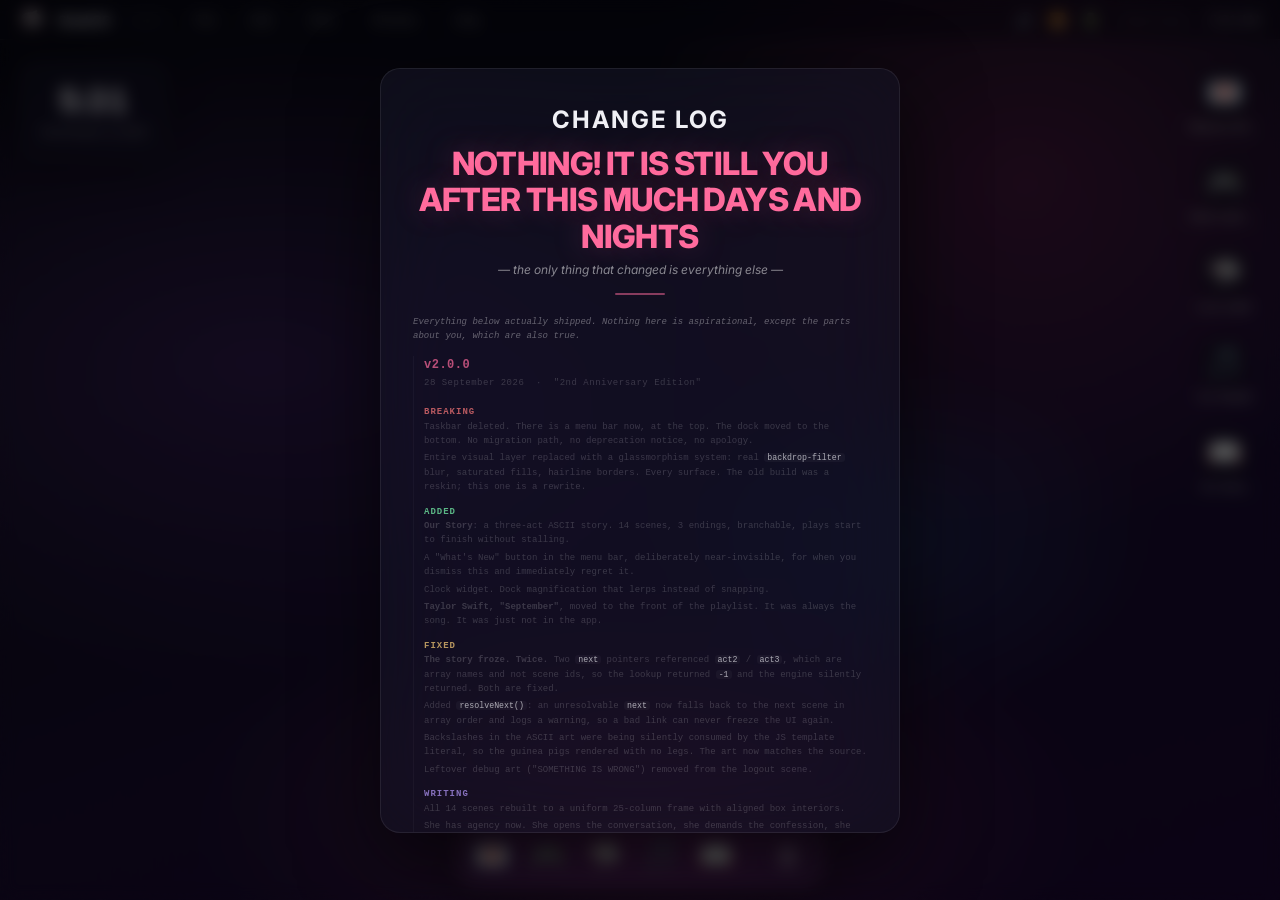
==== commit 3b4b7d5c: "playlist: add Taylor Swift - September as the opener The letter opens with 'if it weren't for that S" ====
--- a/index.html
+++ b/index.html
@@ -67,6 +67,7 @@
           <p><b>Our Story</b>: a three-act ASCII story. 14 scenes, 3 endings, branchable, plays start to finish without stalling.</p>
           <p>A "What's New" button in the menu bar, deliberately near-invisible, for when you dismiss this and immediately regret it.</p>
           <p>Clock widget. Dock magnification that lerps instead of snapping.</p>
+          <p><b>Taylor Swift, "September"</b>, moved to the front of the playlist. It was always the song. It was just not in the app.</p>
 
           <div class="cl-tag cl-tag-fix">Fixed</div>
           <p><b>The story froze. Twice.</b> Two <code>next</code> pointers referenced <code>act2</code> / <code>act3</code>, which are array names and not scene ids, so the lookup returned <code>-1</code> and the engine silently returned. Both are fixed.</p>
@@ -82,7 +83,7 @@
           <p>Cut the legal disclaimer from the ending. It was deflating the landing it sat under.</p>
 
           <div class="cl-tag cl-tag-same">Untouched</div>
-          <p>The five reasons. The shark game. The four songs. The puzzle gate: still "1 + 2 = ?", still "sharkos". The playlist is still curated.</p>
+          <p>The five reasons. The shark game. The puzzle gate: still "1 + 2 = ?", still "sharkos".</p>
         </div>
 
         <p class="fine-print">* This changelog is legally binding in zero jurisdictions. The Developer is not a lawyer. The Developer is a fatass.</p>
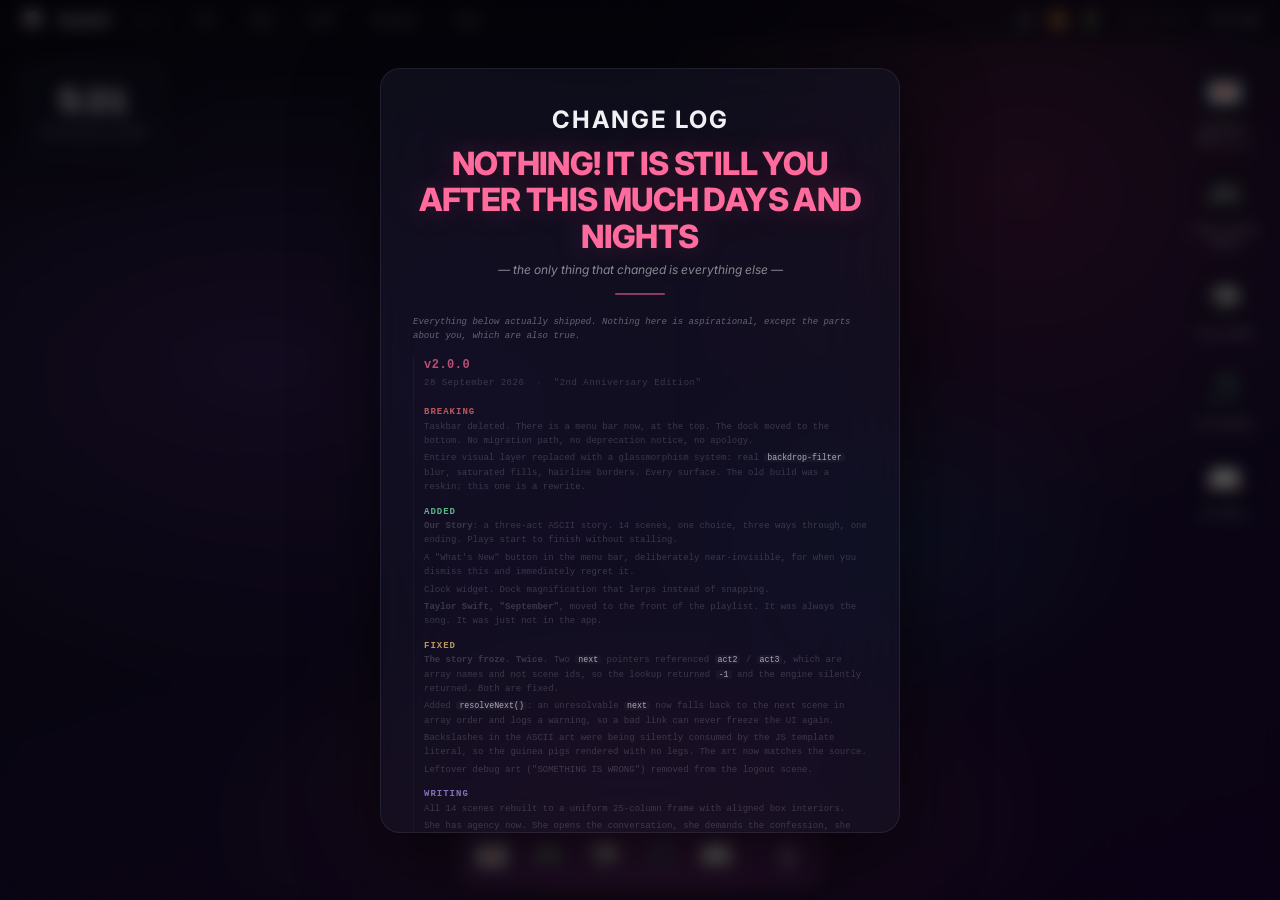
==== commit 501d6f3f: "Fix clipped text: wrap narration and app names, correct endings count" ====
--- a/index.html
+++ b/index.html
@@ -64,7 +64,7 @@
           <p>Entire visual layer replaced with a glassmorphism system: real <code>backdrop-filter</code> blur, saturated fills, hairline borders. Every surface. The old build was a reskin; this one is a rewrite.</p>
 
           <div class="cl-tag cl-tag-add">Added</div>
-          <p><b>Our Story</b>: a three-act ASCII story. 14 scenes, 3 endings, branchable, plays start to finish without stalling.</p>
+          <p><b>Our Story</b>: a three-act ASCII story. 14 scenes, one choice, three ways through, one ending. Plays start to finish without stalling.</p>
           <p>A "What's New" button in the menu bar, deliberately near-invisible, for when you dismiss this and immediately regret it.</p>
           <p>Clock widget. Dock magnification that lerps instead of snapping.</p>
           <p><b>Taylor Swift, "September"</b>, moved to the front of the playlist. It was always the song. It was just not in the app.</p>
--- a/css/sharkos.css
+++ b/css/sharkos.css
@@ -206,11 +206,16 @@
   text-align: center;
   color: var(--text);
   text-shadow: 0 1px 4px rgba(0, 0, 0, 0.8);
-  line-height: 1.2;
-  max-width: 68px;
+  line-height: 1.25;
+  max-width: 78px;
+  /* the name is the only clue what the app is, so give it two lines
+     instead of clipping it behind an ellipsis */
+  white-space: normal;
+  overflow-wrap: break-word;
+  display: -webkit-box;
+  -webkit-line-clamp: 2;
+  -webkit-box-orient: vertical;
   overflow: hidden;
-  text-overflow: ellipsis;
-  white-space: nowrap;
 }
 
 /* ============================================================
@@ -970,7 +975,12 @@
 
   .dsk-icon { width: 56px; padding: 6px 4px; }
   .dsk-icon-img { width: 36px; height: 36px; font-size: 22px; border-radius: 10px; }
-  .dsk-icon-label { font-size: 9px; }
+  /* on phones the name is the only clue what the app is, so let it wrap
+     instead of eating 8 characters behind an ellipsis */
+  .dsk-icon-label {
+    font-size: 9px;
+    max-width: 64px;
+  }
 
   #clock-widget {
     padding: 12px;
